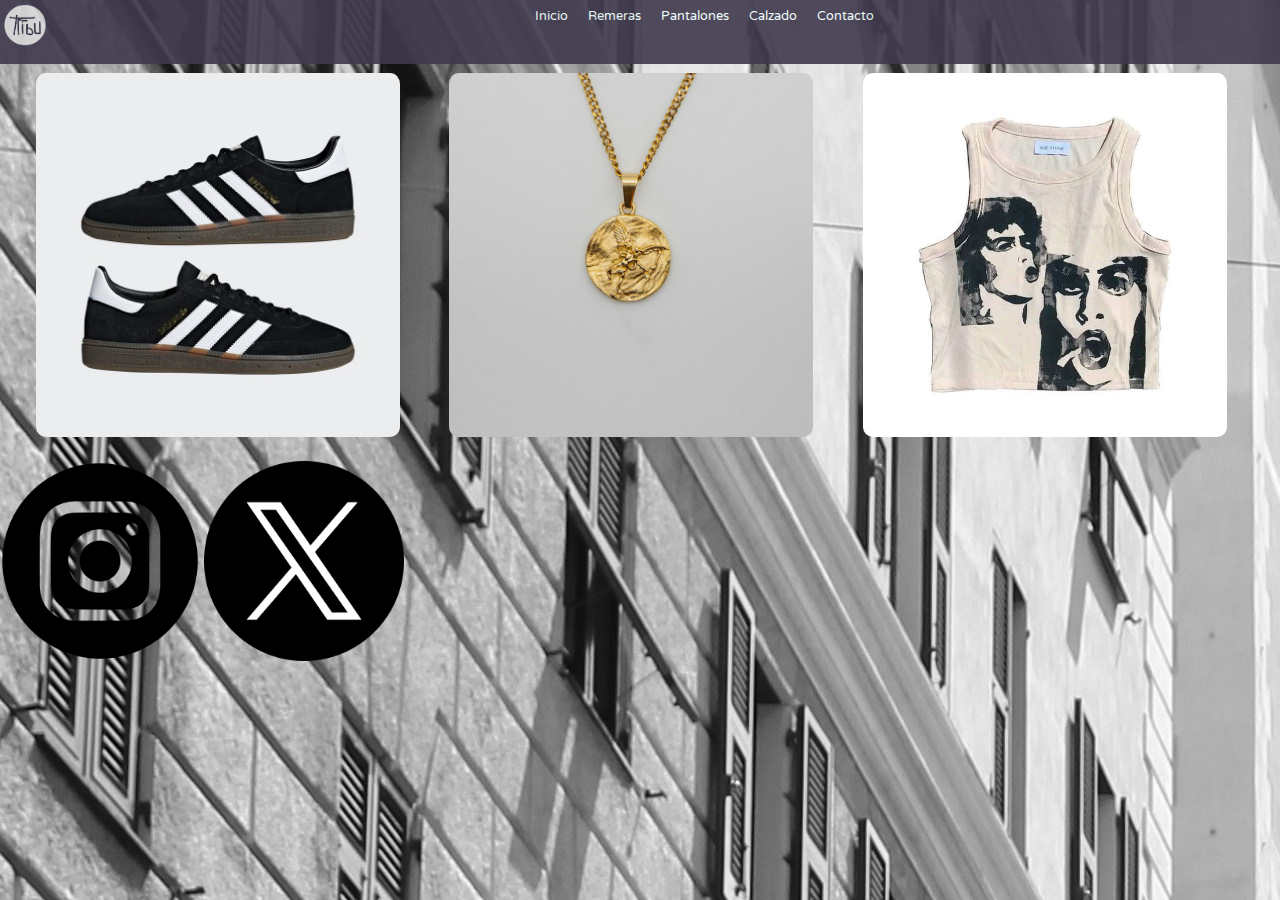
==== index.html @ 0443deaf "primera estructura de proyecto" ====
<!DOCTYPE html>
<html lang="en">
<head>
    <meta charset="UTF-8">
    <meta name="viewport" content="width=device-width, initial-scale=1.0">
    <link rel="stylesheet" href="./css/style.css">
    <link rel="icon" href="./img/logopag.png">
    <link rel="preconnect" href="https://fonts.googleapis.com">
    <link rel="preconnect" href="https://fonts.gstatic.com" crossorigin>
    <link href="https://fonts.googleapis.com/css2?family=Montserrat+Alternates:ital,wght@0,100;0,200;0,300;0,400;0,500;0,600;0,700;0,800;0,900;1,100;1,200;1,300;1,400;1,500;1,600;1,700;1,800;1,900&family=NTR&family=Roboto+Mono:ital,wght@0,100..700;1,100..700&display=swap" rel="stylesheet">
    <title>Tribu</title>
</head>
<body>
    <header class="header-index">
        <a class="logo">
        <img src="./img/logopag.png" alt="logo-pagina">
        </a>
        <nav>
            <ul class="navBar">
                <li><a href="#">Inicio</a></li>
                <li><a href="./pages/remeras.html">Remeras</a></li>
                <li><a href="./pages/pantalones.html">Pantalones</a></li>
                <li><a href="./pages/calzado.html">Calzado</a></li>
                <li><a href="./pages/login.html">Contacto</a></li>
            </ul>
        </nav>
    </header>       
    <main>
        
        <div class="galeria">
            <img class="img4" src="./img/zapatilla2.jpg" alt="zapatilla-galleze-negras">
            <img class="img5" src="./img/accesorio3.jpg" alt="cadena-redonda">
            <img class="img6" src="./img/remera4.jpg" alt="musculosa-blanca-rostros">
        </div>
    </main>
    <footer>
        <img src="./img/instagram.png" alt="logo-instagram">
        <img src="./img/twitter.png" alt="logoX">
    </footer>
</body>
</html>
---- css/style.css ----
*{
    margin: 0;
    padding: 0;
    box-sizing: border-box;
    }


/*HEADER*/


body{
    font-family: "NTR", sans-serif;
    font-weight: 400;
    font-style: normal;
    background-image: url("../img/fondo.jpg");
}

img{
    width: 200px;
    height: 200px;
    border-radius: 20px;
}


.logo img{
    width: 50px;
    height: 50px;
}

.header-index{
    padding: 0%;
    display: flex;
    flex-direction: row;
    background-color: #3F394D;
    opacity: 90%;
    justify-content: space-between;
    position: sticky;
    top: 0;
}

.header-index nav{
    width: 90%;
    display: flex;
    justify-content: center;
}

.navBar{
    display: flex;
    list-style-type: none;
    gap: 20px;
}

.navBar li a{
    text-decoration: none;
    color: azure;
    font-size: 20px #3F394D;
    
}

/*MAIN*/


@media (max-width: 480px) {
	.login-container{
		width: 80px;
	}
}


/*IMAGENES Y POSICIONAMIENTO*/

.galeria img{
    width: 30%;
    height: 30%;
    margin-left: 2%;
    padding: 10px;
    padding-top: 9px;
}


.img4{
    grid-area: img4;
}

.img5{
    grid-area: img5;
}

.img6{
    grid-area: img6;
}






@media (max-width:1024px){
.header-index{
    justify-content: space-around;
    background-color: #3F394D;
}
}




/*FOOTER*/


.container{
    background-color: #3F394D;
    width: 80%;
    margin: 0px auto;
    margin-top: 100px;
    padding: 20px;
    text-align: center;
    border: 1px solid grey;
    color: aliceblue;
    border-radius: 8px;
    box-shadow: 0px 0px 8px gray;
    opacity: 90%;
}

h3{
    margin: 0px;
    text-align: center;
    margin-bottom: 10px;
}

.formulario{
    display: flex;
    flex-direction: column;
}

button{
    border-radius: 5px;
}

footer{
    align-self: flex-end;
    width: 100%;
}
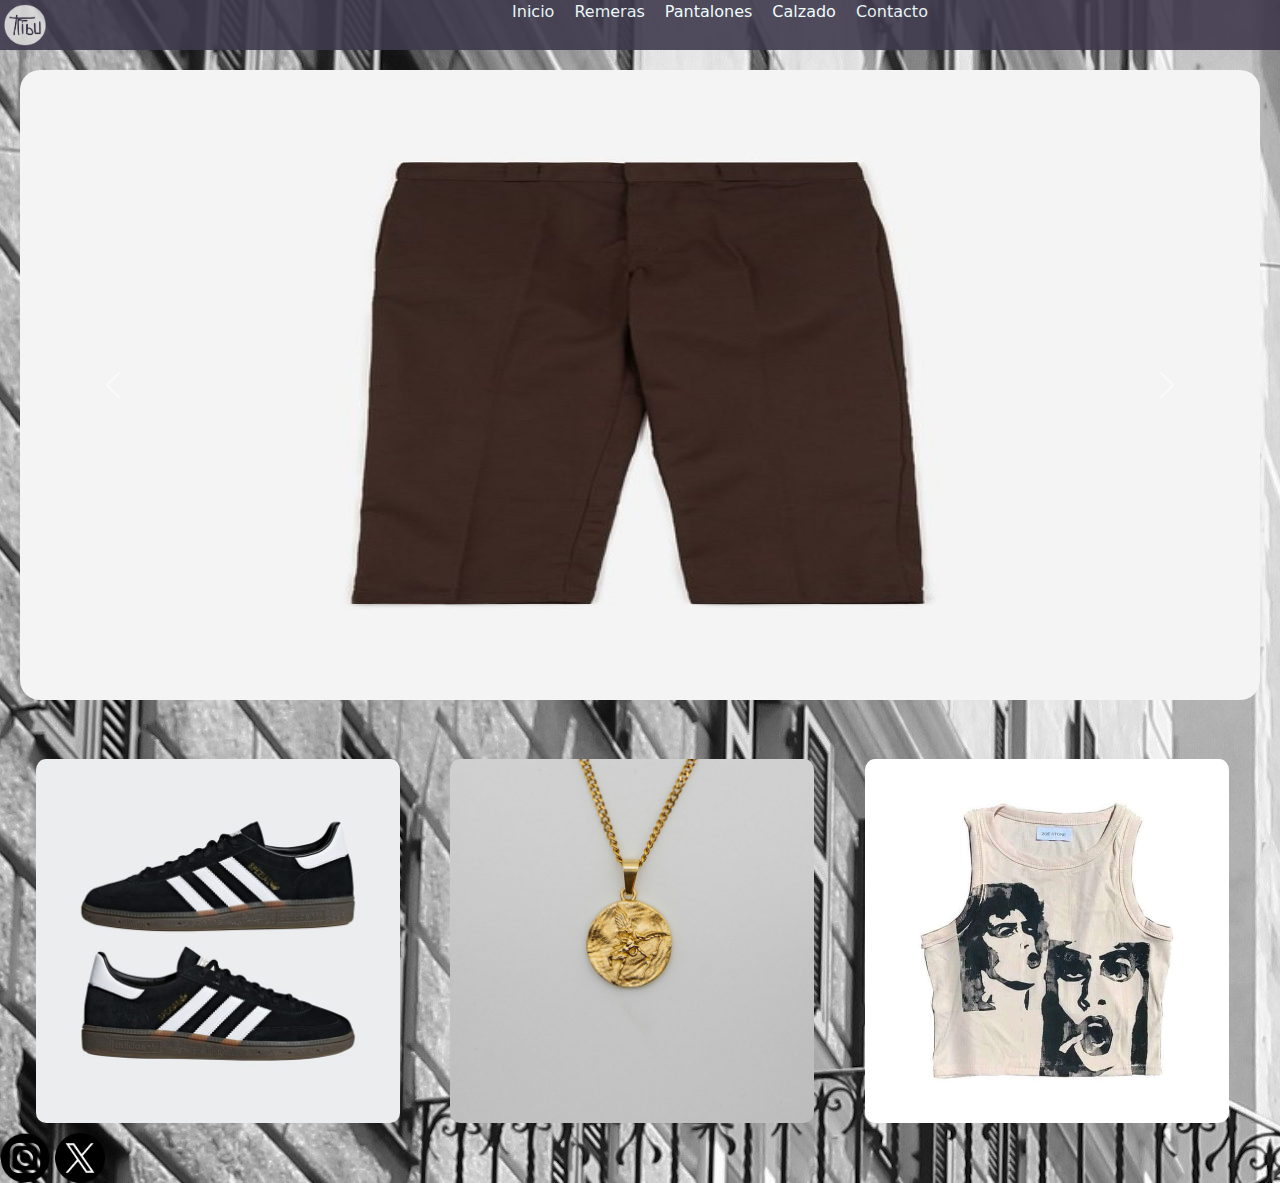
==== commit 42ee1668: "header y main footer creacion" ====
--- a/index.html
+++ b/index.html
@@ -4,6 +4,7 @@
     <meta charset="UTF-8">
     <meta name="viewport" content="width=device-width, initial-scale=1.0">
     <link rel="stylesheet" href="./css/style.css">
+    <link href="https://cdn.jsdelivr.net/npm/bootstrap@5.3.3/dist/css/bootstrap.min.css" rel="stylesheet" integrity="sha384-QWTKZyjpPEjISv5WaRU9OFeRpok6YctnYmDr5pNlyT2bRjXh0JMhjY6hW+ALEwIH" crossorigin="anonymous">
     <link rel="icon" href="./img/logopag.png">
     <link rel="preconnect" href="https://fonts.googleapis.com">
     <link rel="preconnect" href="https://fonts.gstatic.com" crossorigin>
@@ -26,16 +27,38 @@
         </nav>
     </header>       
     <main>
-        
+        <div id="carouselExample" class="carousel slide">
+            <div class="carousel-inner">
+            <div class="carousel-item active">
+                <img src="./img/pant3.jpg" class="d-block w-100" alt="...">
+            </div>
+                <div class="carousel-item">
+                <img src="./img/remera4.jpg" class="d-block w-100" alt="...">
+            </div>
+                <div class="carousel-item">
+                <img src="./img/zapatilla3.jpg" class="d-block w-100" alt="...">
+            </div>
+            </div>
+            <button class="carousel-control-prev" type="button" data-bs-target="#carouselExample" data-bs-slide="prev">
+                <span class="carousel-control-prev-icon" aria-hidden="true"></span>
+                <span class="visually-hidden">Previous</span>
+            </button>
+            <button class="carousel-control-next" type="button" data-bs-target="#carouselExample" data-bs-slide="next">
+                <span class="carousel-control-next-icon" aria-hidden="true"></span>
+                <span class="visually-hidden">Next</span>
+            </button>
+        </div>
         <div class="galeria">
             <img class="img4" src="./img/zapatilla2.jpg" alt="zapatilla-galleze-negras">
             <img class="img5" src="./img/accesorio3.jpg" alt="cadena-redonda">
             <img class="img6" src="./img/remera4.jpg" alt="musculosa-blanca-rostros">
         </div>
     </main>
-    <footer>
-        <img src="./img/instagram.png" alt="logo-instagram">
-        <img src="./img/twitter.png" alt="logoX">
+    <footer class="redes">
+        <img class="instagram" src="./img/instagram.png" alt="logo-instagram">
+        <img class="twitter" src="./img/twitter.png" alt="logoX">
     </footer>
+    <script src="https://cdn.jsdelivr.net/npm/@popperjs/core@2.11.8/dist/umd/popper.min.js" integrity="sha384-I7E8VVD/ismYTF4hNIPjVp/Zjvgyol6VFvRkX/vR+Vc4jQkC+hVqc2pM8ODewa9r" crossorigin="anonymous"></script>
+    <script src="https://cdn.jsdelivr.net/npm/bootstrap@5.3.3/dist/js/bootstrap.min.js" integrity="sha384-0pUGZvbkm6XF6gxjEnlmuGrJXVbNuzT9qBBavbLwCsOGabYfZo0T0to5eqruptLy" crossorigin="anonymous"></script>
 </body>
 </html>--- a/css/style.css
+++ b/css/style.css
@@ -36,6 +36,7 @@
     opacity: 90%;
     justify-content: space-between;
     position: sticky;
+    z-index: 1000;
     top: 0;
 }
 
@@ -58,7 +59,86 @@
     
 }
 
+.navBar li a:hover{
+    color: black;
+    
+}
+
 /*MAIN*/
+
+
+.slide{
+    margin-top: 20px;
+    margin-left: 20px;
+    margin-right: 20px;
+    margin-bottom: 50px;
+    display: flex;
+}
+
+.slide img{
+    height: 70vh;
+}
+
+.grid-dos{
+    display: grid;
+    width: 100%;
+    height: 700px;
+    grid-template-columns: repeat(8,1fr);
+    grid-template-rows: repeat(6,1fr);
+}
+
+.grid-dos{
+    width: 100%;
+    height: 100%;
+}
+
+
+.imgpant2{
+    width: 300px;
+    height: 300px;
+    grid-column: 3;
+    grid-row: 1;
+    margin: 25px;
+}
+
+.imgpant4{
+    width: 300px;
+    height: 300px;
+    grid-column: 5;
+    grid-row: 1;
+    margin: 25px;
+}
+
+.imgpant3{
+    width: 300px;
+    height: 300px;
+    grid-column: 7;
+    grid-row: 1;
+    margin: 25px;
+}
+
+
+
+@media (max-width:1024px){
+    .header-index{
+        justify-content: space-around;
+        background-color: #3F394D;
+    }
+    }
+
+
+    @media (max-width:720px){
+        .header-index{
+            justify-content: space-around;
+        }
+    }
+
+
+    @media (max-width: 480px) {
+        .header-index{
+            justify-content: space-around;
+        }
+    }
 
 
 @media (max-width: 480px) {
@@ -66,7 +146,6 @@
 		width: 80px;
 	}
 }
-
 
 /*IMAGENES Y POSICIONAMIENTO*/
 
@@ -91,22 +170,6 @@
     grid-area: img6;
 }
 
-
-
-
-
-
-@media (max-width:1024px){
-.header-index{
-    justify-content: space-around;
-    background-color: #3F394D;
-}
-}
-
-
-
-
-/*FOOTER*/
 
 
 .container{
@@ -124,7 +187,7 @@
 }
 
 h3{
-    margin: 0px;
+    margin: 10px;
     text-align: center;
     margin-bottom: 10px;
 }
@@ -144,3 +207,14 @@
 }
 
 
+/*FOOTER*/
+
+.instagram{
+    height: 50px;
+    width: 50px;
+}
+
+.twitter{
+    height: 50px;
+    width: 50px;
+}
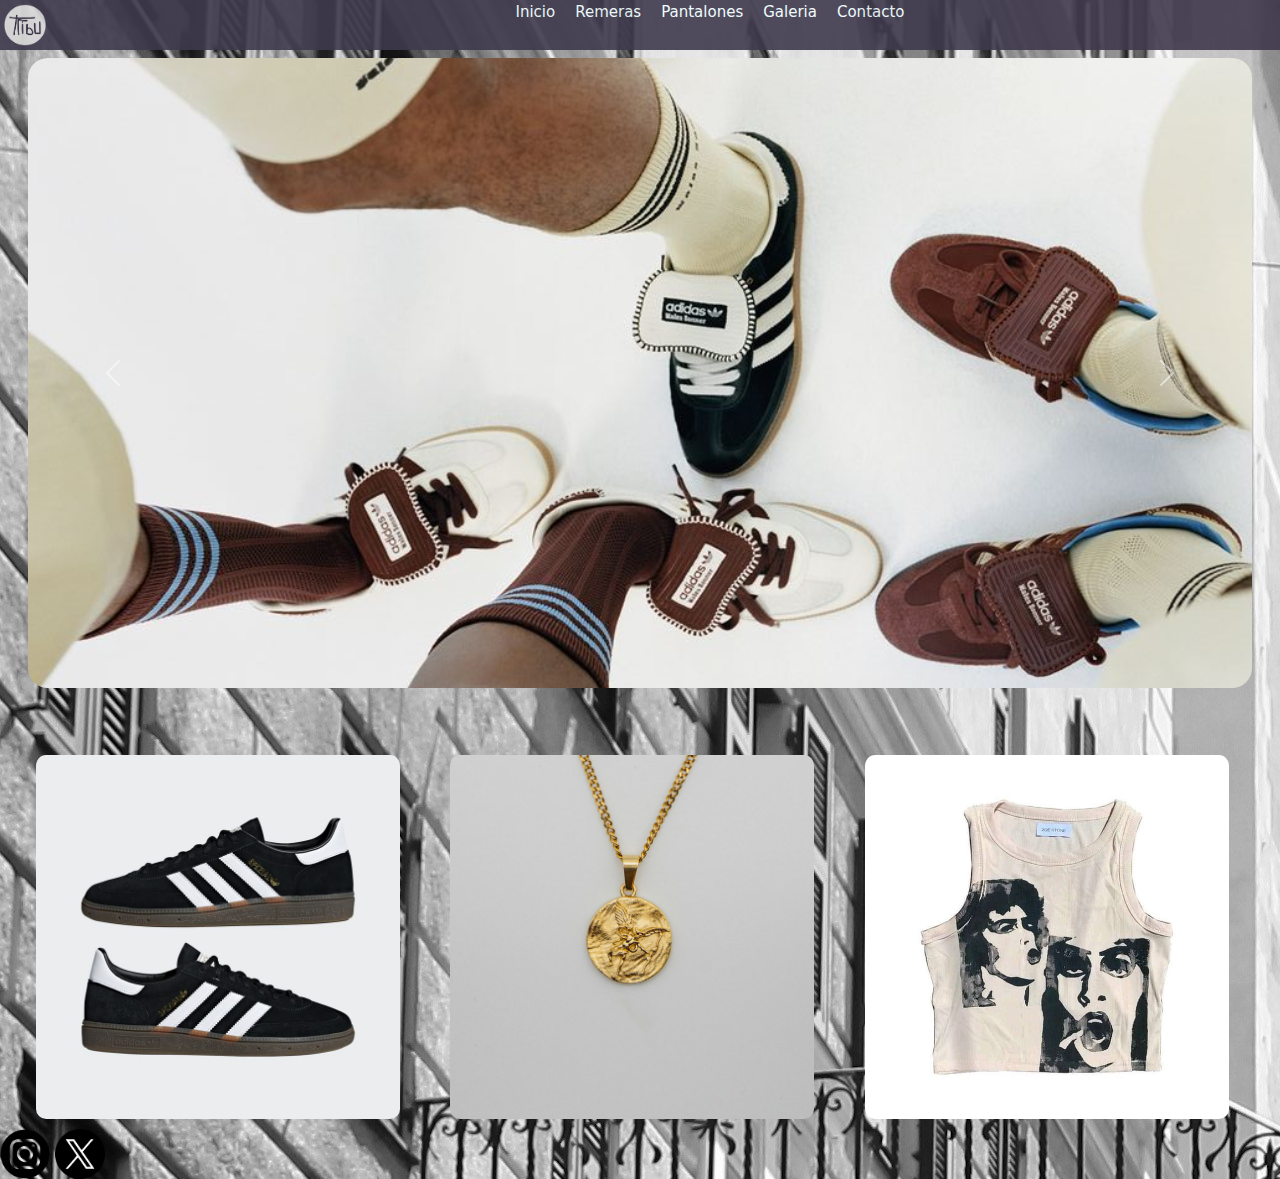
==== commit 2d1be472: "proyecto numero tres" ====
--- a/index.html
+++ b/index.html
@@ -3,6 +3,7 @@
 <head>
     <meta charset="UTF-8">
     <meta name="viewport" content="width=device-width, initial-scale=1.0">
+    <meta name="description" content="Ropa, arte y mas, de Lunes a Sabado, envios a todo el pais las 24hs del dia">
     <link rel="stylesheet" href="./css/style.css">
     <link href="https://cdn.jsdelivr.net/npm/bootstrap@5.3.3/dist/css/bootstrap.min.css" rel="stylesheet" integrity="sha384-QWTKZyjpPEjISv5WaRU9OFeRpok6YctnYmDr5pNlyT2bRjXh0JMhjY6hW+ALEwIH" crossorigin="anonymous">
     <link rel="icon" href="./img/logopag.png">
@@ -21,7 +22,7 @@
                 <li><a href="#">Inicio</a></li>
                 <li><a href="./pages/remeras.html">Remeras</a></li>
                 <li><a href="./pages/pantalones.html">Pantalones</a></li>
-                <li><a href="./pages/calzado.html">Calzado</a></li>
+                <li><a href="./pages/galeriaimg.html">Galeria</a></li>
                 <li><a href="./pages/login.html">Contacto</a></li>
             </ul>
         </nav>
@@ -30,13 +31,13 @@
         <div id="carouselExample" class="carousel slide">
             <div class="carousel-inner">
             <div class="carousel-item active">
-                <img src="./img/pant3.jpg" class="d-block w-100" alt="...">
+                <img src="./img/slide2.jpg" class="d-block w-100" alt="...">
             </div>
                 <div class="carousel-item">
-                <img src="./img/remera4.jpg" class="d-block w-100" alt="...">
+                <img src="./img/accesorio2.jpg" class="d-block w-100" alt="...">
             </div>
                 <div class="carousel-item">
-                <img src="./img/zapatilla3.jpg" class="d-block w-100" alt="...">
+                <img src="./img/slide3.jpg" class="d-block w-100" alt="...">
             </div>
             </div>
             <button class="carousel-control-prev" type="button" data-bs-target="#carouselExample" data-bs-slide="prev">
--- a/css/style.css
+++ b/css/style.css
@@ -1,220 +1,217 @@
-
-*{
-    margin: 0;
-    padding: 0;
-    box-sizing: border-box;
-    }
-
-
-/*HEADER*/
-
-
-body{
-    font-family: "NTR", sans-serif;
-    font-weight: 400;
-    font-style: normal;
-    background-image: url("../img/fondo.jpg");
-}
-
-img{
-    width: 200px;
-    height: 200px;
-    border-radius: 20px;
-}
-
-
-.logo img{
-    width: 50px;
-    height: 50px;
-}
-
-.header-index{
-    padding: 0%;
-    display: flex;
-    flex-direction: row;
-    background-color: #3F394D;
-    opacity: 90%;
-    justify-content: space-between;
-    position: sticky;
-    z-index: 1000;
-    top: 0;
-}
-
-.header-index nav{
-    width: 90%;
-    display: flex;
-    justify-content: center;
-}
-
-.navBar{
-    display: flex;
-    list-style-type: none;
-    gap: 20px;
-}
-
-.navBar li a{
-    text-decoration: none;
-    color: azure;
-    font-size: 20px #3F394D;
-    
-}
-
-.navBar li a:hover{
-    color: black;
-    
-}
-
-/*MAIN*/
-
-
-.slide{
-    margin-top: 20px;
-    margin-left: 20px;
-    margin-right: 20px;
-    margin-bottom: 50px;
-    display: flex;
-}
-
-.slide img{
-    height: 70vh;
-}
-
-.grid-dos{
-    display: grid;
-    width: 100%;
-    height: 700px;
-    grid-template-columns: repeat(8,1fr);
-    grid-template-rows: repeat(6,1fr);
-}
-
-.grid-dos{
-    width: 100%;
-    height: 100%;
-}
-
-
-.imgpant2{
-    width: 300px;
-    height: 300px;
-    grid-column: 3;
-    grid-row: 1;
-    margin: 25px;
-}
-
-.imgpant4{
-    width: 300px;
-    height: 300px;
-    grid-column: 5;
-    grid-row: 1;
-    margin: 25px;
-}
-
-.imgpant3{
-    width: 300px;
-    height: 300px;
-    grid-column: 7;
-    grid-row: 1;
-    margin: 25px;
-}
-
-
-
-@media (max-width:1024px){
-    .header-index{
-        justify-content: space-around;
-        background-color: #3F394D;
-    }
-    }
-
-
-    @media (max-width:720px){
-        .header-index{
-            justify-content: space-around;
-        }
-    }
-
-
-    @media (max-width: 480px) {
-        .header-index{
-            justify-content: space-around;
-        }
-    }
-
-
+* {
+  margin: 0;
+  padding: 0;
+  box-sizing: border-box;
+}
+
+body {
+  font-family: "NTR", sans-serif;
+  font-weight: 400;
+  font-style: normal;
+  background-image: url("../img/fondo.jpg");
+}
+
+header {
+  padding: 0%;
+  display: flex;
+  flex-direction: row;
+  background-color: #3F394d;
+  opacity: 90%;
+  justify-content: space-between;
+  position: sticky;
+  z-index: 1000;
+  top: 0;
+}
+header .logo img {
+  width: 50px;
+  height: 50px;
+}
+header nav {
+  width: 90%;
+  display: flex;
+  justify-content: center;
+}
+header nav .navBar {
+  display: flex;
+  list-style: none;
+  gap: 20px;
+  padding-right: 1.25rem;
+}
+header nav .navBar li a {
+  text-decoration: none;
+  color: azure;
+  font-size: 15px;
+}
+header nav .navBar li a:hover {
+  color: black;
+}
+
+.pantalones {
+  display: flex;
+  justify-content: center;
+  margin: auto;
+  color: azure;
+  background-color: #3F394d;
+}
+
+.remeras {
+  display: flex;
+  justify-content: center;
+  margin: auto;
+  background-color: #912121;
+}
+
+.gallery__container {
+  width: 90%;
+  max-width: 1100px;
+  margin: 40px auto;
+  display: grid;
+  grid-template-columns: repeat(auto-fit, minmax(290px, 1fr));
+  gap: 40px;
+}
+.gallery__container img {
+  height: 100%;
+  border-radius: 20px;
+}
+
+.galeria img {
+  width: 30%;
+  height: 30%;
+  margin-left: 2%;
+  padding: 10px;
+  padding-top: 9px;
+}
+
+.img4 {
+  grid-area: img5;
+  border-radius: 20px;
+  box-shadow: 20px;
+}
+
+.img5 {
+  grid-area: img5;
+  border-radius: 20px;
+  box-shadow: 20px;
+}
+
+.img6 {
+  grid-area: img6;
+  border-radius: 20px;
+  box-shadow: 20px;
+}
+
+.container {
+  background-color: #3F394d;
+  width: 80%;
+  margin: 0px auto;
+  margin-top: 100px;
+  padding: 20px;
+  text-align: center;
+  border: 1px solid grey;
+  color: azure;
+  border-radius: 8px;
+  box-shadow: 0px 0px 8px grey;
+  opacity: 90%;
+}
+
+.formulario {
+  display: flex;
+  flex-direction: column;
+}
+
+button {
+  border-radius: 5px;
+}
+
+footer {
+  align-self: flex-end;
+  width: 100%;
+}
+
+.instagram {
+  height: 50px;
+  width: 50px;
+}
+
+.twitter {
+  height: 50px;
+  width: 50px;
+}
+
+@media (max-width: 1024px) {
+  .header-index {
+    justify-content: space-around;
+  }
+}
+@media (max-width: 720px) {
+  .header-index {
+    justify-content: space-around;
+  }
+}
 @media (max-width: 480px) {
-	.login-container{
-		width: 80px;
-	}
-}
-
-/*IMAGENES Y POSICIONAMIENTO*/
-
-.galeria img{
-    width: 30%;
-    height: 30%;
-    margin-left: 2%;
-    padding: 10px;
-    padding-top: 9px;
-}
-
-
-.img4{
-    grid-area: img4;
-}
-
-.img5{
-    grid-area: img5;
-}
-
-.img6{
-    grid-area: img6;
-}
-
-
-
-.container{
-    background-color: #3F394D;
-    width: 80%;
-    margin: 0px auto;
-    margin-top: 100px;
-    padding: 20px;
-    text-align: center;
-    border: 1px solid grey;
-    color: aliceblue;
-    border-radius: 8px;
-    box-shadow: 0px 0px 8px gray;
-    opacity: 90%;
-}
-
-h3{
-    margin: 10px;
-    text-align: center;
-    margin-bottom: 10px;
-}
-
-.formulario{
-    display: flex;
-    flex-direction: column;
-}
-
-button{
-    border-radius: 5px;
-}
-
-footer{
-    align-self: flex-end;
-    width: 100%;
-}
-
-
-/*FOOTER*/
-
-.instagram{
-    height: 50px;
-    width: 50px;
-}
-
-.twitter{
-    height: 50px;
-    width: 50px;
-}
+  .header-index {
+    justify-content: space-around;
+  }
+  .login-container {
+    width: 80px;
+  }
+}
+.slide {
+  padding: 8px;
+  margin-top: top 20px;
+  margin-left: 20px;
+  margin-right: 20px;
+  margin-bottom: 50px;
+  border-radius: 20px;
+  display: flex;
+}
+.slide img {
+  height: 70vh;
+  border-radius: 20px;
+}
+
+.card-container {
+  display: flex;
+  justify-content: center;
+  flex-wrap: wrap;
+  margin-top: 5%;
+}
+
+.card {
+  width: 325px;
+  background-color: #f0f0f0;
+  border-radius: 8px;
+  overflow: hidden;
+  margin: 30px;
+}
+.card img {
+  width: 100%;
+  height: auto;
+}
+
+.card-content {
+  padding: 16px;
+}
+.card-content h2 {
+  font-size: 28px;
+  margin-bottom: 8px;
+}
+.card-content p {
+  color: #3F394d;
+}
+.card-content .btn {
+  display: inline-block;
+  padding: 8px 16px;
+  background-color: #3F394d;
+  text-decoration: none;
+  border-radius: 4px;
+  margin-top: 16px;
+  color: #f0f0f0;
+}
+
+img {
+  width: 100%;
+  object-fit: cover;
+}
+
+/*# sourceMappingURL=style.css.map */
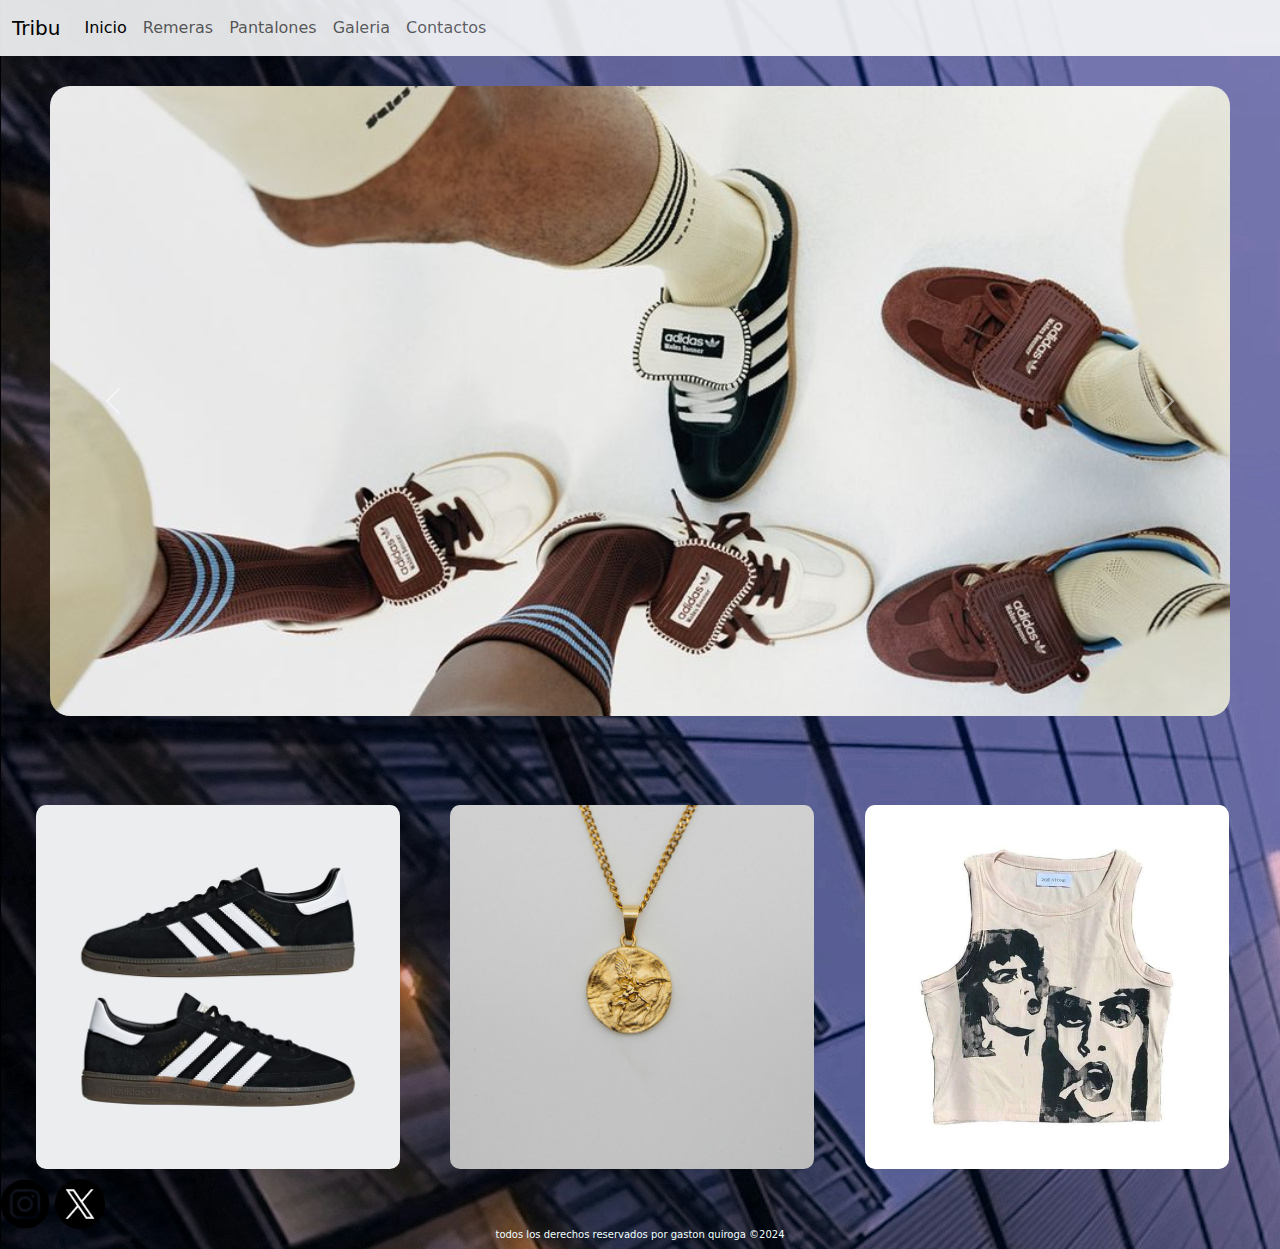
==== commit b4f3ea6e: "entrega de proyecto final" ====
--- a/index.html
+++ b/index.html
@@ -10,22 +10,27 @@
     <link rel="preconnect" href="https://fonts.googleapis.com">
     <link rel="preconnect" href="https://fonts.gstatic.com" crossorigin>
     <link href="https://fonts.googleapis.com/css2?family=Montserrat+Alternates:ital,wght@0,100;0,200;0,300;0,400;0,500;0,600;0,700;0,800;0,900;1,100;1,200;1,300;1,400;1,500;1,600;1,700;1,800;1,900&family=NTR&family=Roboto+Mono:ital,wght@0,100..700;1,100..700&display=swap" rel="stylesheet">
-    <title>Tribu</title>
+    <title>Tribu-OficialPage</title>
 </head>
 <body>
     <header class="header-index">
-        <a class="logo">
-        <img src="./img/logopag.png" alt="logo-pagina">
-        </a>
-        <nav>
-            <ul class="navBar">
-                <li><a href="#">Inicio</a></li>
-                <li><a href="./pages/remeras.html">Remeras</a></li>
-                <li><a href="./pages/pantalones.html">Pantalones</a></li>
-                <li><a href="./pages/galeriaimg.html">Galeria</a></li>
-                <li><a href="./pages/login.html">Contacto</a></li>
-            </ul>
-        </nav>
+        <nav class="navbar navbar-expand-lg bg-body-tertiary">
+            <div class="container-fluid">
+            <a class="navbar-brand" href="./img/logopag.png">Tribu</a>
+            <button class="navbar-toggler" type="button" data-bs-toggle="collapse" data-bs-target="#navbarNavAltMarkup" aria-controls="navbarNavAltMarkup" aria-expanded="false" aria-label="Toggle navigation">
+                <span class="navbar-toggler-icon"></span>
+            </button>
+            <div class="collapse navbar-collapse" id="navbarNavAltMarkup">
+                <div class="navbar-nav">
+                <a class="nav-link active" aria-current="page" href="#">Inicio</a>
+                <a class="nav-link" href="./pages/remeras.html">Remeras</a>
+                <a class="nav-link" href="./pages/pantalones.html">Pantalones</a>
+                <a class="nav-link" href="./pages/galeriaimg.html">Galeria</a>
+                <a class="nav-link" href="./pages/login.html">Contactos</a>
+                </div>
+            </div>
+            </div>
+    </nav>
     </header>       
     <main>
         <div id="carouselExample" class="carousel slide">
@@ -58,6 +63,7 @@
     <footer class="redes">
         <img class="instagram" src="./img/instagram.png" alt="logo-instagram">
         <img class="twitter" src="./img/twitter.png" alt="logoX">
+        <h3 class="copyh3">todos los derechos reservados por gaston quiroga ©2024</h3>
     </footer>
     <script src="https://cdn.jsdelivr.net/npm/@popperjs/core@2.11.8/dist/umd/popper.min.js" integrity="sha384-I7E8VVD/ismYTF4hNIPjVp/Zjvgyol6VFvRkX/vR+Vc4jQkC+hVqc2pM8ODewa9r" crossorigin="anonymous"></script>
     <script src="https://cdn.jsdelivr.net/npm/bootstrap@5.3.3/dist/js/bootstrap.min.js" integrity="sha384-0pUGZvbkm6XF6gxjEnlmuGrJXVbNuzT9qBBavbLwCsOGabYfZo0T0to5eqruptLy" crossorigin="anonymous"></script>
--- a/css/style.css
+++ b/css/style.css
@@ -8,42 +8,12 @@
   font-family: "NTR", sans-serif;
   font-weight: 400;
   font-style: normal;
-  background-image: url("../img/fondo.jpg");
-}
-
-header {
-  padding: 0%;
-  display: flex;
-  flex-direction: row;
-  background-color: #3F394d;
+  overflow-x: hidden;
+  background-image: url("../img/fondo3.jpg");
+}
+
+nav {
   opacity: 90%;
-  justify-content: space-between;
-  position: sticky;
-  z-index: 1000;
-  top: 0;
-}
-header .logo img {
-  width: 50px;
-  height: 50px;
-}
-header nav {
-  width: 90%;
-  display: flex;
-  justify-content: center;
-}
-header nav .navBar {
-  display: flex;
-  list-style: none;
-  gap: 20px;
-  padding-right: 1.25rem;
-}
-header nav .navBar li a {
-  text-decoration: none;
-  color: azure;
-  font-size: 15px;
-}
-header nav .navBar li a:hover {
-  color: black;
 }
 
 .pantalones {
@@ -59,6 +29,45 @@
   justify-content: center;
   margin: auto;
   background-color: #912121;
+}
+
+.logincont {
+  display: flex;
+  justify-content: center;
+  margin: auto;
+  color: azure;
+  background-color: #3F394d;
+}
+
+.remh3 {
+  display: flex;
+  justify-content: center;
+  padding: 30px;
+  color: azure;
+  box-shadow: 10px;
+}
+
+.pantsh3 {
+  display: flex;
+  justify-content: center;
+  padding: 30px;
+  color: azure;
+  box-shadow: 10px;
+}
+
+.galerh1 {
+  display: flex;
+  justify-content: center;
+  margin: auto;
+  color: azure;
+  background-color: #3F394d;
+}
+
+.copyh3 {
+  display: flex;
+  justify-content: center;
+  font-size: 10px;
+  color: azure;
 }
 
 .gallery__container {
@@ -103,7 +112,7 @@
 .container {
   background-color: #3F394d;
   width: 80%;
-  margin: 0px auto;
+  margin: 10px auto;
   margin-top: 100px;
   padding: 20px;
   text-align: center;
@@ -117,10 +126,12 @@
 .formulario {
   display: flex;
   flex-direction: column;
+  border-radius: 5px;
 }
 
 button {
   border-radius: 5px;
+  color: black;
 }
 
 footer {
@@ -138,6 +149,12 @@
   width: 50px;
 }
 
+.footerlogin {
+  padding: 10px;
+  justify-content: space-between;
+  background-color: #3F394d;
+}
+
 @media (max-width: 1024px) {
   .header-index {
     justify-content: space-around;
@@ -148,7 +165,7 @@
     justify-content: space-around;
   }
 }
-@media (max-width: 480px) {
+@media (max-width: 400px) {
   .header-index {
     justify-content: space-around;
   }
@@ -157,7 +174,7 @@
   }
 }
 .slide {
-  padding: 8px;
+  padding: 30px;
   margin-top: top 20px;
   margin-left: 20px;
   margin-right: 20px;
